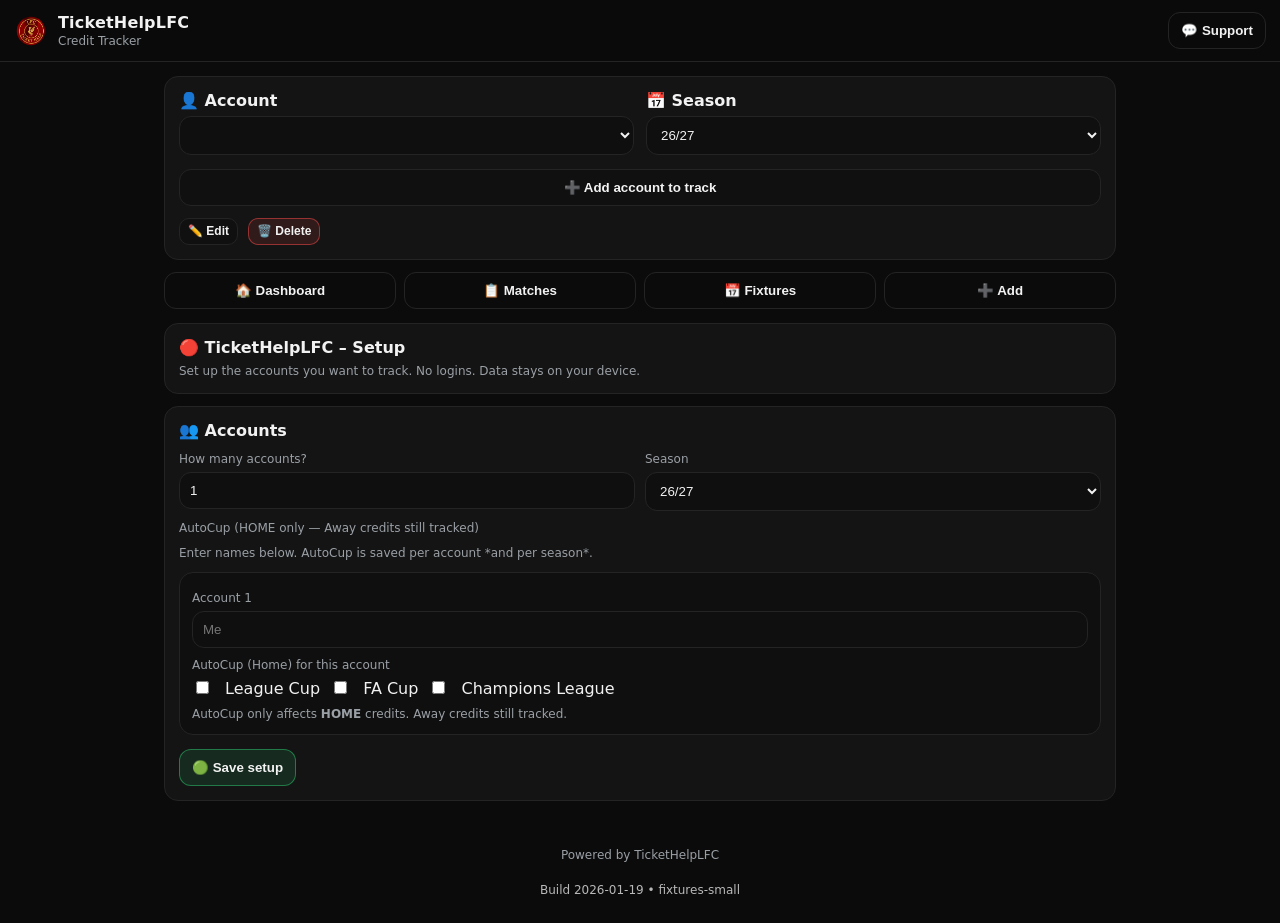
==== index.html @ 6a9fdc41 "Refactor fixture loading and data processing logic" ====
<!doctype html>
<html lang="en">
<head>
  <meta charset="utf-8" />
  <meta name="viewport" content="width=device-width,initial-scale=1" />
  <meta name="theme-color" content="#0b0b0b" />
  <meta name="apple-mobile-web-app-capable" content="yes" />
  <meta name="apple-mobile-web-app-status-bar-style" content="black" />

  <link rel="manifest" href="./manifest.json">
  <link rel="icon" href="icons/icon-192.png">
  <link rel="apple-touch-icon" href="icons/icon-192.png">

  <title>TicketHelpLFC – Credit Tracker</title>
  <link rel="stylesheet" href="styles.css" />
<style>
:root{
  --bg:#0b0b0b;
  --card:#141414;
  --muted:#9aa0a6;
  --text:#f2f2f2;
  --border:#242424;
  --accent:#e31b23;
  --good:#2ecc71;
  --bad:#ff4d4d;
  --chip:#1b1b1b;
}

*{box-sizing:border-box}
body{
  margin:0;
  font-family: system-ui, -apple-system, Segoe UI, Roboto, Arial, sans-serif;
  background:var(--bg);
  color:var(--text);
}

.topbar{
  position:sticky; top:0;
  display:flex; align-items:center; justify-content:space-between;
  padding:12px 14px;
  border-bottom:1px solid var(--border);
  background:rgba(11,11,11,.92);
  backdrop-filter: blur(10px);
  z-index:10;
}

.brand{display:flex; gap:10px; align-items:center}
.logo{font-size:22px}
.title{font-weight:800; letter-spacing:.2px}
.subtitle{color:var(--muted); font-size:12px; margin-top:2px}

.container{max-width:980px; margin:0 auto; padding:14px}

.card{
  background:var(--card);
  border:1px solid var(--border);
  border-radius:14px;
  padding:14px;
  margin-bottom:12px;
}

.row{display:flex; align-items:center}
.space-between{justify-content:space-between}
.gap{gap:10px}
.wrap{flex-wrap:wrap}
.grow{flex:1}

.label{font-weight:700; margin-bottom:6px}
.hint{color:var(--muted); font-size:12px; line-height:1.35}

.tabs{
  display:flex; gap:8px;
  margin:10px 0 14px;
}
.tab{
  flex:1;
  border-radius:12px;
  border:1px solid var(--border);
  background:transparent;
  color:var(--text);
  padding:10px 10px;
  font-weight:700;
}
.tab.active{border-color:rgba(227,27,35,.6); background:rgba(227,27,35,.12)}

.grid3{display:grid; grid-template-columns:repeat(3, 1fr); gap:10px}
.grid2{display:grid; grid-template-columns:repeat(2, 1fr); gap:10px}

@media (max-width:720px){
  .grid3{grid-template-columns:1fr}
  .grid2{grid-template-columns:1fr}
}

.statTitle{color:var(--muted); font-size:12px; margin-bottom:6px}
.statValue{font-size:34px; font-weight:900}

.input,.select,.textarea{
  width:100%;
  padding:10px 10px;
  border-radius:12px;
  border:1px solid var(--border);
  background:#0f0f0f;
  color:var(--text);
}

.textarea{resize:vertical}

.fieldLabel{color:var(--muted); font-size:12px; margin:6px 0}

.btn{
  border:1px solid var(--border);
  background:#101010;
  color:var(--text);
  padding:10px 12px;
  border-radius:12px;
  font-weight:800;
  cursor:pointer;
}
.btn.primary{
  border-color: rgba(46,204,113,.5);
  background: rgba(46,204,113,.12);
}
.btn.danger{
  border-color: rgba(255,77,77,.5);
  background: rgba(255,77,77,.12);
}
.btn.ghost{background:transparent}
.fileBtn{display:inline-flex; align-items:center; gap:6px}

.list{display:flex; flex-direction:column; gap:10px; margin-top:10px}
.item{
  border:1px solid var(--border);
  border-radius:14px;
  padding:12px;
  background:#0f0f0f;
}

.item.fixtureTracked{
  outline:2px solid #f1c40f;
  outline-offset:0;
}
.itemTop{display:flex; justify-content:space-between; gap:10px; align-items:flex-start}
.itemTitle{font-weight:900}
.itemMeta{color:var(--muted); font-size:12px; margin-top:4px}
.itemBadges{display:flex; gap:8px; flex-wrap:wrap; margin-top:10px}
.badge{
  padding:6px 10px;
  border-radius:999px;
  font-size:12px;
  border:1px solid var(--border);
  background: var(--chip);
}
.badge.good{border-color: rgba(46,204,113,.5)}
.badge.bad{border-color: rgba(255,77,77,.5)}
.badge.neutral{border-color: rgba(154,160,166,.45)}
.badge.red{border-color: rgba(227,27,35,.55)}

.chips{display:flex; gap:10px; flex-wrap:wrap; margin-top:6px}
.chip{
  border:1px solid var(--border);
  background: var(--chip);
  color: var(--text);
  padding:8px 10px;
  border-radius:999px;
  font-weight:800;
  cursor:pointer;
}
.chip.active{border-color: rgba(227,27,35,.55); background: rgba(227,27,35,.12)}

.hidden{display:none !important}
.empty{color:var(--muted); padding:10px 0}

.sep{border:0; height:1px; background:var(--border); margin:14px 0}

.toggleRow{margin:10px 0}
.toggle span{margin-left:8px}


.breakdownTable{width:100%; border-collapse:separate; border-spacing:0 8px;}
.breakdownTable th{color:var(--muted); font-size:12px; text-align:left; font-weight:800; padding:0 8px 6px;}
.breakdownTable td{background:#0f0f0f; border:1px solid var(--border); padding:10px 8px;}
.breakdownTable td:first-child{border-top-left-radius:12px; border-bottom-left-radius:12px;}
.breakdownTable td:last-child{border-top-right-radius:12px; border-bottom-right-radius:12px; text-align:right; font-weight:900;}
.breakdownPill{display:inline-block; padding:4px 8px; border-radius:999px; border:1px solid var(--border); background:var(--chip); font-size:12px; font-weight:800;}
.breakdownPill.good{border-color: rgba(46,204,113,.5);}
.breakdownPill.bad{border-color: rgba(255,77,77,.5);}



.grid5{display:grid; grid-template-columns:repeat(5, 1fr); gap:10px}
@media (max-width:980px){
  .grid5{grid-template-columns:repeat(2, 1fr)}
}
@media (max-width:720px){
  .grid5{grid-template-columns:1fr}
}

.stat.small{padding:12px}
.statValue.small{font-size:26px}


.breakdownTable{width:100%; border-collapse:collapse; margin-top:10px}
.breakdownTable th,.breakdownTable td{padding:10px; border-bottom:1px solid var(--border); text-align:left}
.breakdownPill{display:inline-block; padding:6px 10px; border-radius:999px; border:1px solid var(--border); background:var(--chip); font-weight:800; font-size:12px}
.breakdownPill.good{border-color: rgba(46,204,113,.5); background: rgba(46,204,113,.12)}
.breakdownPill.neutral{border-color: rgba(154,160,166,.45); background: rgba(154,160,166,.10)}


.modal.hidden{display:none !important}

.brandLogo{width:34px;height:34px;border-radius:10px;display:block}



/* Account bar layout (mobile-first) */
.acctBar{ padding:14px; }
.acctBarFields{
  display:flex;
  flex-direction:column;
  gap:14px;
}
.acctBarPrimary{ margin-top:14px; }
.btn.full{ width:100%; }

.acctBarActions{
  display:flex;
  gap:10px;
  margin-top:12px;
  flex-wrap:wrap;
}
.btn.sm{
  padding:8px 10px;
  font-size:13px;
  border-radius:12px;
}
.btn.ghost.sm{ padding:8px 10px; }

@media (min-width: 720px){
  .acctBarFields{
    flex-direction:row;
    gap:12px;
  }
  .acctField{ flex:1; }
}

/* Settings modal (centered, fixed height + scroll) */
dialog.modal{
  border:none;
  padding:0;
  background: var(--card);
  color: var(--text);
  border-radius:18px;
  width:min(560px, 94vw);
  max-height:90vh;
  overflow:hidden;
  box-shadow: 0 20px 60px rgba(0,0,0,.55);
}
dialog.modal::backdrop{
  background: rgba(0,0,0,.72);
}
.modalInner{
  padding:18px;
  max-height:90vh;
  overflow-y:auto;
  color: var(--text);
}

/* Force all modal text to white */
dialog.modal, dialog.modal *{
  color: var(--text) !important;
}
dialog.modal .hint{
  opacity:.9;
}
dialog.modal input, dialog.modal select, dialog.modal textarea{
  color: var(--text) !important;
}

/* Fixtures header actions: smaller buttons */
.btn.sm, .fileBtn.sm{
  padding:6px 8px !important;
  font-size:12px !important;
  border-radius:10px !important;
  line-height:1.1 !important;
}

.buildFooter{
  margin:18px auto 26px;
  width: min(980px, 100%);
  padding: 0 14px;
  opacity: .75;
  font-size: 12px;
  text-align:center;
}

.headerActions{ display:flex; gap:10px; align-items:center; }

.modalHeader{ display:flex; align-items:center; justify-content:space-between; gap:10px; margin-bottom:10px; }
.modalTitle{ font-weight:800; font-size:18px; }
.hr{ height:1px; background: rgba(255,255,255,.08); margin:12px 0; border-radius:999px; }

/* Support modal: iframe embed */
/* Support modal: Google Form container (streamlined) */
.formEmbedWrap{
  border: 1px solid rgba(255,255,255,.12);
  border-radius:18px;
  overflow:hidden;
  background: rgba(255,255,255,.02);
  box-shadow: inset 0 0 0 1px rgba(0,0,0,.20);
}
.formEmbed{
  width:100%;
  height:560px;
  border:0;
  display:block;
  background:#fff; /* avoids dark flash behind the iframe */
}

/* Buy Me a Coffee highlight (yellow outline) */
#btnBmac{
  border: 2px solid #f6c343;
  background: transparent;
  color: var(--text);
}
#btnBmac:hover{
  background: rgba(246,195,67,.12);
}

@media (max-width:520px){
  #btnSupport{ padding:8px 10px; font-size:13px; }
}

/* Make all Support modal text white */
#supportModal, #supportModal *{ color: var(--text) !important; }


.toggleRow{
  display:flex;
  justify-content:space-between;
  align-items:center;
  width:100%;
  background: transparent;
  border: 1px solid rgba(255,255,255,.12);
  border-radius:14px;
  padding:12px 14px;
  cursor:pointer;
  font-weight:700;
}
.toggleRow:hover{
  background: rgba(255,255,255,.04);
}
.feedbackPanel{
  margin-top:12px;
}
.hidden{
  display:none;
}

/* Keep credit indicator tidy on long fixture names */
.fixtureRow{
  display:flex;
  align-items:flex-start;
  gap:10px;
}

.fixtureMain{
  flex:1;
  min-width:0; /* allows text truncation */
}

.creditPill{
  flex-shrink:0;
  white-space:nowrap;
}

/* Ensure title wraps nicely without pushing credit */
.fixtureTitle{
  word-break:break-word;
}
</style>
</head>
<body>
  <header class="topbar">
    <div class="brand">
      <img class="brandLogo" src="icon.svg" alt="TicketHelpLFC" />
      <div>
        <div class="title">TicketHelpLFC</div>
        <div class="subtitle">Credit Tracker</div>
      </div>
    </div>
    <div class="headerActions">
      <button id="btnSupport" class="btn ghost">💬 Support</button>
      <button id="btnInstall" class="btn ghost" hidden>⬇️ Install</button>
    </div>
  </header>

  <main class="container">
    <!-- Season bar -->
    <section class="card acctBar">
      <div class="acctBarFields">
        <div class="acctField">
          <div class="label">👤 Account</div>
          <select id="accountSelect" class="select"></select>
        </div>

        <div class="acctField">
          <div class="label">📅 Season</div>
          <select id="seasonSelect" class="select" data-role="season"></select>
        </div>
      </div>

      <div class="acctBarPrimary">
        <button id="btnAddAccount" class="btn full">➕ Add account to track</button>
      </div>

      <div class="acctBarActions">
        <button type="button" id="btnEditAccount" class="btn sm">✏️ Edit</button>
        <button type="button" id="btnDeleteAccount" class="btn danger sm">🗑️ Delete</button>
</div>
    </section>

    <!-- Views -->
    <nav class="tabs">
      <button class="tab active" data-view="dash">🏠 Dashboard</button>
      <button class="tab" data-view="matches">📋 Matches</button>
      <button class="tab" data-view="fixtures">📅 Fixtures</button>
      <button class="tab" data-view="add">➕ Add</button>
    </nav>


    <!-- Setup (no popup) -->
    <section id="viewSetup" class="view hidden">
      <section class="card">
        <div class="label">🔴 TicketHelpLFC – Setup</div>
        <div class="hint">Set up the accounts you want to track. No logins. Data stays on your device.</div>
      </section>

      <section class="card">
        <div class="label">👥 Accounts</div>
        <div class="grid2">
          <div>
            <div class="fieldLabel">How many accounts?</div>
            <input id="setupCount" class="input" type="number" min="1" max="10" value="1" />
          </div>
          <div>
            <div class="fieldLabel">Season</div>
            <select id="setupSeason" class="select" data-role="season"></select>
          </div>
        </div>

        <div class="fieldLabel" style="margin-top:10px;">AutoCup (HOME only — Away credits still tracked)</div>
<div class="hint" style="margin-top:10px;">Enter names below. AutoCup is saved per account *and per season*.</div>
        <div id="setupNames" class="list" style="margin-top:10px;"></div>

        <div class="row gap wrap" style="margin-top:14px;">
          <button id="btnSetupCreate" class="btn primary">🟢 Save setup</button>
        </div>
      </section>
    </section>

    <!-- Dashboard -->
    <section id="viewDash" class="view">

      <!-- Per-competition credits first -->
      <section class="card">
        <div class="row space-between">
          <div>
            <div class="label">🏆 Credits by Competition</div>
            <div class="hint">Home (H) + Away (A) tracked separately. Cup comps show “AutoCup” if enabled for this account.</div>
          </div>
        </div>
        <div id="compBreakdown" class="breakdown"></div>
      </section>


<section class="card">
  <div class="label">📦 Backups</div>
  <div class="row gap wrap">
    <button id="btnExportJSON" class="btn">📤 Export JSON</button>
    <button id="btnExportCSV" class="btn">📤 Export CSV</button>
    <label class="btn fileBtn">
      📥 Import JSON
      <input id="importFile" type="file" accept="application/json" hidden />
    </label>
  </div>
  <div class="hint">“JSON” is best for restoring exactly. “CSV” is for spreadsheets.</div>
</section>
</section>

    <!-- Matches -->
    <section id="viewMatches" class="view hidden">
      <section class="card">
        <div class="row wrap gap">
          <input id="searchInput" class="input grow" placeholder="Search opponent / notes…" />
          <select id="matchSort" class="select">
            <option value="matchDate" selected>Sort: Match date</option>
            <option value="dateAdded">Sort: Date added</option>
          </select>
          <select id="filterVenue" class="select">
            <option value="">Venue: All</option>
            <option value="H">Home (H)</option>
            <option value="A">Away (A)</option>
          </select>
          <select id="filterComp" class="select">
            <option value="">Comp: All</option>
            <option value="PL">PL</option>
            <option value="UCL">UCL</option>
            <option value="FAC">FA Cup</option>
            <option value="LC">League Cup</option>
            <option value="OTHER">Other</option>
          </select>
          <select id="filterCredit" class="select">
            <option value="">Credit: All</option>
            <option value="yes">🟢 Yes</option>
            <option value="no">🔴 No</option>
            <option value="unsure">ℹ️ Unsure</option>
          </select>
        </div>
      </section>
      <section class="card">
        <div id="matchesList" class="list"></div>
        <div id="matchesEmpty" class="empty hidden">
          🎟️ No matches yet — tap <strong>➕ Add</strong> to start tracking.
        </div>
      </section>
    </section>

    <!-- Add/Edit -->
    <section id="viewAdd" class="view hidden">
      <section class="card">
        <div class="row space-between">
          <div class="label">➕ Add / Edit match</div>
          <button id="btnClearForm" class="btn ghost">🧹 Clear</button>
        </div>

        <form id="matchForm" class="form">
          <input type="hidden" id="matchId" />

          <div class="grid2">
            <div>
              <div class="fieldLabel">Opponent</div>
              <input id="opponent" class="input" placeholder="e.g. Arsenal" required />
            </div>
            <div>
              <div class="fieldLabel">Date</div>
              <input id="matchDate" class="input" type="date" required />
            </div>

            <div>
              <div class="fieldLabel">Home/Away</div>
              <select id="venue" class="select" required>
                <option value="H">Home (H)</option>
                <option value="A">Away (A)</option>
              </select>
            </div>

            <div>
              <div class="fieldLabel">Competition</div>
              <select id="competition" class="select" required>
                <option value="PL">PL</option>
                <option value="UCL">UCL</option>
                <option value="FAC">FA Cup</option>
                <option value="LC">League Cup</option>
                <option value="OTHER">Other</option>
              </select>
            </div>
          </div>

          <div class="grid2">
            
            <div>
              <div class="fieldLabel">Ticket</div>
              <select id="ticketAction" class="select">
                <option value="credit">Credit</option>
                <option value="season_return">Season Ticket Return</option>
                <option value="fwd_me_credit">Forwarded to me (with credit)</option>
                <option value="fwd_me_nocredit">Forwarded to me (no credit)</option>
                <option value="hosp_credit">Hospitality (credit)</option>
                <option value="hosp_nocredit">Hospitality (no credit)</option>
                <option value="scan_nocredit">Scan in (no credit)</option>
              </select>
            </div>

          </div>

          <div>
            <div class="fieldLabel">Credit outcome</div>
            <div class="chips" role="group" aria-label="Credit outcome">
<input type="hidden" id="creditCredit" value="unsure">

              <button type="button" class="chip" data-credit="yes">🟢 Credit</button>
              <button type="button" class="chip" data-credit="no">🔴 No credit</button>
              <button type="button" class="chip active" data-credit="unsure">ℹ️ Unsure</button>
            </div>
            <input type="hidden" id="creditCredit" value="unsure" />
          </div>

          <div>
            <div class="fieldLabel">Ticket cost (optional)</div>
            <input id="amountPaid" class="input" type="number" min="0" step="0.01" placeholder="e.g. 43.85" />
            <div class="hint">Leave blank if unknown. Stored locally.</div>
          </div>

          <div>
            <div class="fieldLabel">Notes (optional)</div>
            <textarea id="notes" class="textarea" rows="3" placeholder="Anything worth remembering…"></textarea>
          </div>

          <div class="row space-between">
            <button type="submit" class="btn primary">🟢 Save match</button>
            <button type="button" id="btnDelete" class="btn danger" hidden>❌ Delete</button>
          </div>

          <div class="hint">
            🔒 Stored on your device. Not affiliated with Liverpool FC.
          </div>
        </form>
      </section>
    </section>

    <!-- Settings modal -->


    <!-- Fixtures -->
    <section id="viewFixtures" class="view hidden">
      <section class="card">
        <div class="row space-between">
          <div>
            <div class="label">📅 Fixtures</div>
            <div class="hint">Tap a fixture to pre-fill the Add screen.</div>
          </div>
        </div>

        <div class="grid2">
          <div>
            <div class="fieldLabel">Show</div>
            <select id="fixtureShow" class="select">
              <option value="upcoming" selected>Upcoming</option>
              <option value="past">Past</option>
              <option value="all">All</option>
            </select>
          </div>
          <div>
            <div class="fieldLabel">Filter</div>
            <select id="fixtureComp" class="select">
              <option value="" selected>All competitions</option>
              <option value="PL">PL</option>
              <option value="UCL">UCL</option>
              <option value="FAC">FA Cup</option>
              <option value="LC">League Cup</option>
              <option value="OTHER">Other</option>
            </select>
          </div>
        </div>

        <div class="hint" id="fixturesCount" style="margin-top:10px;"></div>
        <div id="fixturesList" class="list" style="margin-top:12px;"></div>
        <div id="fixturesEmpty" class="hint hidden" style="margin-top:12px;">No fixtures found.</div>

<div class="row gap wrap" style="margin-top:14px;">
  <button id="btnReloadFixtures" class="btn ghost sm">🔄 Refresh</button>
  <label class="btn ghost fileBtn sm">📥 Import ICS
    <input id="importFixturesFile" type="file" accept=".ics,text/calendar" hidden />
  </label>
  <button id="btnClearFixtures" class="btn ghost sm">🧹 Clear imported</button>
</div>
      
      </section>
    </section>

<!-- Support & Feedback -->
<dialog id="supportModal" class="modal hidden">
  <div class="modalInner">
    <div class="modalHeader">
      <div class="modalTitle">💬 Support & Feedback</div>
      <button type="button" class="btn ghost sm" id="btnCloseSupport" aria-label="Close">✖</button>
    </div>

    <div class="hr"></div>

    <h3 style="margin:0 0 6px;">☕ Support the tools</h3>
    <div class="hint" style="margin-bottom:10px;">
      If these tools help you, you can chip in to support hosting + ongoing updates.
    </div>
    <button type="button" id="btnBmac" class="btn full">Open Buy Me a Coffee</button>

    <div class="hr" style="margin-top:16px;"></div>

    <h3 style="margin:0 0 6px;">📝 Send feedback</h3>
    <div class="hint" style="margin-bottom:10px;">
      Fill this in and it’ll send straight to me via Google Forms.
    </div>

    
<button id="btnToggleFeedback" class="toggleRow">
  <span>📝 Give feedback</span>
  <span id="feedbackArrow">▸</span>
</button>

<div id="feedbackPanel" class="feedbackPanel hidden">
<div class="formEmbedWrap">
      <iframe
        id="feedbackFormFrame"
        class="formEmbed"
        src="https://docs.google.com/forms/d/e/1FAIpQLSeUg49KmDd8WaU9DYGaFpkVgHW93r6HUKsVVSVyGS9acRCrYw/viewform?embedded=true"
        frameborder="0"
        marginheight="0"
        marginwidth="0"
        loading="lazy"
      >Loading…</iframe>
    </div>
</div>
  </div>
</dialog>
</main>

  <div class="hint" style="text-align:center;margin:20px 0;">Powered by TicketHelpLFC</div>

<script type="application/json" id="fixturesData">[]</script>
<script>
(async () => {
  const el = document.getElementById("fixturesData");
  if (!el) return;

  const slug = (s) => String(s || "")
    .toLowerCase()
    .replace(/&/g, "and")
    .replace(/[^a-z0-9]+/g, "")
    .trim();

  const toAppFixture = (m, seasonLabel) => {
    const isHome = m.venue === "H" || m.home === "Liverpool FC";
    const venue = isHome ? "H" : "A";
    const opponent = m.opponent || (isHome ? m.away : m.home) || "—";

    // date + time from your ICS JSON (already YYYY-MM-DD + HH:MM)
    const date = (m.date || "").slice(0, 10);
    const time = (m.time && m.time !== "00:00") ? m.time : "00:00";

    // normalise competition codes so filters work
    const compRaw = (m.competition || "OTHER").toUpperCase();
    const competition =
      ["PL", "UCL", "FAC", "LC", "OTHER"].includes(compRaw) ? compRaw : "OTHER";

    const id = `${date}-${slug(competition)}-${slug(opponent)}-${venue.toLowerCase()}-${time.replace(":", "")}`;

    return {
      id,
      season: seasonLabel,
      date,
      time,
      datetime_utc: m.datetime_utc || `${date}T${time}:00Z`,
      competition,
      opponent,
      venue,
      location: m.location || ""
    };
  };

  try {
    let json = null;
    const candidates = [
      "./data/lfc-fixtures.json",
      "./public/data/lfc-fixtures.json",
      "/data/lfc-fixtures.json",
      "/public/data/lfc-fixtures.json"
    ];

    let lastErr = null;

    for (const url of candidates) {
      try {
        const r = await fetch(url, { cache: "no-store" });
        if (!r.ok) continue;
        json = await r.json();
        console.log("✅ Loaded fixtures JSON from:", url);
        break;
      } catch (e) {
        lastErr = e;
      }
    }

    if (!json) throw (lastErr || new Error("Failed to load fixtures JSON from any candidate path"));

    // season label from the JSON seasonWindow: 2025 -> "25/26"
    const fromYear = (json.seasonWindow?.from || "").slice(0, 4);
    const y = Number(fromYear);
    const seasonLabel = (y && !Number.isNaN(y)) ? `${String(y).slice(2)}/${String(y + 1).slice(2)}` : "";

    const mapped = (json.fixtures || []).map(m => toAppFixture(m, seasonLabel));
    el.textContent = JSON.stringify(mapped);

    console.log("✅ Injected fixtures into #fixturesData:", mapped.length);
  } catch (err) {
    console.error("❌ Fixtures load failed, using empty []", err);
    el.textContent = "[]";
  }
})();
</script>


<script>
/* Inlined app script (single-file build) */

/* Inlined app script (single-file build) */
const BUILD_VERSION = "3.6.16-gh";

function safeSetValue(id, val){
  const el = document.getElementById(id);
  if (!el) return false;
  el.value = val;
  return true;
}
/* TicketHelpLFC Credit Tracker – PWA Starter (Local-only) */

const STORAGE_KEY = "thlfc_credit_tracker_v1";

const $ = (id) => document.getElementById(id);

function setText(id, value){ const el = $(id); if(el) el.textContent = value; }

const state = {
  data: null,
  deferredPrompt: null,
  lastAddSource: "manual"
};

function uid() {
  return crypto.randomUUID ? crypto.randomUUID() : String(Date.now()) + "_" + Math.random().toString(16).slice(2);
}

function parseAmount(raw) {
  const s = String(raw ?? "").trim();
  if (!s) return null;
  // accept "£43.85", "43.85", "43,85"
  const cleaned = s.replace(/[^0-9.,-]/g, "").replace(/,/g, ".");
  const n = Number(cleaned);
  return Number.isFinite(n) ? Math.round(n * 100) / 100 : null;
}

function formatGBP(n) {
  if (n == null) return "£0";
  try {
    return new Intl.NumberFormat("en-GB", { style: "currency", currency: "GBP" }).format(n);
  } catch {
    return "£" + String(n);
  }
}

function todayISODate() {
  const d = new Date();
  const y = d.getFullYear();
  const m = String(d.getMonth() + 1).padStart(2, "0");
  const day = String(d.getDate()).padStart(2, "0");
  return `${y}-${m}-${day}`;
}


function currentSeasonIdFromDate() {
  // UK football season: Aug->May. In Jan 2026, that is 2025/26.
  const d = new Date();
  const y = d.getFullYear();
  const mth = d.getMonth() + 1; // 1-12
  const startYear = (mth >= 7) ? y : (y - 1); // July+ treat as new season start
  const endYear = startYear + 1;
  return `${startYear}-${String(endYear).slice(-2)}`;
}

function seasonLabelFromId(id) {
  // "2025-26" -> "25/26"
  const parts = String(id).split("-");
  if (parts.length !== 2) return id;
  const a = parts[0].slice(-2);
  const b = parts[1].slice(-2);
  return `${a}/${b}`;
}

function generateSeasons(rangeBack = 3, rangeForward = 6) {
  const cur = currentSeasonIdFromDate(); // e.g. "2025-26"
  const startYear = parseInt(cur.split("-")[0], 10);
  const seasons = [];
  for (let y = startYear - rangeBack; y <= startYear + rangeForward; y++) {
    const id = `${y}-${String(y + 1).slice(-2)}`;
    seasons.push({ id, label: seasonLabelFromId(id), createdAt: new Date().toISOString() });
  }
  return { seasons, activeSeasonId: cur };
}

function defaultData() {
  const gen = generateSeasons();
  return {
    version: 2,
    createdAt: new Date().toISOString(),
    settings: {
      ruleForwardedNoCredit: true,
      ruleReturnedNoCredit: true,
      ruleHospitalityNoCredit: true
    },
    seasons: gen.seasons,
    activeSeasonId: gen.activeSeasonId,

    // Multi-account support
    accounts: [], // {id, name, autoCup, createdAt}
    activeAccountId: null,

    matches: [] // MatchEntry[] {accountId, seasonId, ...}
  };
}

function load() {
  const raw = localStorage.getItem(STORAGE_KEY);
  if (!raw) {
    state.data = defaultData();
    save();
    return;
  }
  try {
    state.data = JSON.parse(raw) || {};
  } catch {
    state.data = {};
  }

  // Repair / migrate older or partial data
  const gen = generateSeasons();
  if (!Array.isArray(state.data.seasons) || state.data.seasons.length === 0) {
    state.data.seasons = gen.seasons;
  }
  if (!state.data.activeSeasonId) {
    state.data.activeSeasonId = gen.activeSeasonId;
  } else {
    // Ensure activeSeasonId is valid
    const ok = state.data.seasons.some(s => s.id === state.data.activeSeasonId);
    if (!ok) state.data.activeSeasonId = gen.activeSeasonId;
  }

  if (!Array.isArray(state.data.accounts)) state.data.accounts = [];
  if (!("activeAccountId" in state.data)) state.data.activeAccountId = null;
  if (!Array.isArray(state.data.matches)) state.data.matches = [];
  if (!state.data.settings) {
    state.data.settings = {
      ruleForwardedNoCredit: true,
      ruleReturnedNoCredit: true,
      ruleHospitalityNoCredit: true
    };
  }


  // Migrate legacy autoCup -> per-season map (current season only)
  try{
    const sid = state.data.activeSeasonId || gen.activeSeasonId;
    for(const acc of (state.data.accounts || [])){
      if (!acc.autoCupBySeason) {
        const legacy = acc.autoCup || {LC:false, FAC:false, UCL:false};
        acc.autoCupBySeason = {};
        acc.autoCupBySeason[sid] = { LC: !!legacy.LC, FAC: !!legacy.FAC, UCL: !!legacy.UCL };
      } else if (!acc.autoCupBySeason[sid] && acc.autoCup) {
        const legacy = acc.autoCup;
        acc.autoCupBySeason[sid] = { LC: !!legacy.LC, FAC: !!legacy.FAC, UCL: !!legacy.UCL };
      }
    }
  }catch(e){}

  save();
}

function save() {
  localStorage.setItem(STORAGE_KEY, JSON.stringify(state.data));
}

function activeSeasonId() {
  return state.data.activeSeasonId;
}

function getAutoCupForSeason(acc, seasonId){
  const sid = seasonId || activeSeasonId();
  if (!acc) return {LC:false, FAC:false, UCL:false};
  if (acc.autoCupBySeason && acc.autoCupBySeason[sid]) {
    const v = acc.autoCupBySeason[sid] || {};
    return { LC: !!v.LC, FAC: !!v.FAC, UCL: !!v.UCL };
  }
  // Backward compatibility
  const legacy = acc.autoCup || {};
  return { LC: !!legacy.LC, FAC: !!legacy.FAC, UCL: !!legacy.UCL };
}

function setAutoCupForSeason(acc, seasonId, value){
  if(!acc) return;
  const sid = seasonId || activeSeasonId();
  if(!acc.autoCupBySeason) acc.autoCupBySeason = {};
  acc.autoCupBySeason[sid] = {
    LC: !!value.LC,
    FAC: !!value.FAC,
    UCL: !!value.UCL
  };
}



function activeAccountId() {
  return state.data.activeAccountId;
}

function setActiveSeason(id) {
  state.data.activeSeasonId = id;
  save();
  renderAll();
}

function setActiveAccount(id) {
  state.data.activeAccountId = id;
  save();
  renderAll();
}

function seasonLabel(id) {
  const s = state.data.seasons.find(x => x.id === id);
  return s ? s.label : id;
}

function getSeasonMatches(seasonId) {
  const accId = activeAccountId();
  return state.data.matches.filter(m => m.seasonId === seasonId && (!accId || m.accountId === accId));
}

function creditIsCounted(match) {
  return match.creditCredit === "yes";
}

function computeSpend(seasonId) {
  const matches = getSeasonMatches(seasonId);
  const paid = matches.map(m => m.amountPaid).filter(v => typeof v === "number" && Number.isFinite(v));
  const total = paid.reduce((a,b) => a + b, 0);
  const avg = paid.length ? total / paid.length : 0;
  return { total, avg, count: paid.length };
}

function computeBreakdownByCompetition(seasonId) {
  const matches = getSeasonMatches(seasonId);
  const comps = ["PL","UCL","FAC","LC","OTHER"];
  const out = {};
  for (const c of comps) out[c] = { H: 0, A: 0 };
  for (const m of matches) {
    const c = out[m.competition] ? m.competition : "OTHER";
    if (m.creditCredit === "yes") {
      if (m.venue === "H") out[c].H += 1;
      if (m.venue === "A") out[c].A += 1;
    }
  }
  return out;
}

function computeTotals(seasonId) {
  const matches = getSeasonMatches(seasonId);
  let home = 0, away = 0;
  for (const m of matches) {
    if (creditIsCounted(m)) {
      if (m.venue === "H") home += 1;
      if (m.venue === "A") away += 1;
    }
  }
  return { home, away, total: home + away };
}

function eligibilityText(totals) {
  const max = Math.max(totals.home, totals.away, totals.total);
  if (max >= 13) return "Likely in a high-credit bracket (tracked).";
  if (max >= 4) return "You’re at 4+ in at least one category (tracked).";
  if (max >= 3) return "You’re at 3+ in at least one category (tracked).";
  if (max >= 2) return "You’re building credits (2+ tracked in a category).";
  if (max >= 1) return "You’ve got 1+ tracked — keep going.";
  return "Start logging matches to see your progress.";
}

function formatMatchTitle(m) {
  return `Liverpool vs ${m.opponent} (${m.venue})`;
}

function formatMeta(m) {
  const compMap = { PL: "PL", UCL: "UCL", FAC: "FA Cup", LC: "League Cup", OTHER: "Other" };
  const comp = compMap[m.competition] || m.competition;
  const date = m.matchDate || "—";
  return `${date} • ${comp}`;
}

function badgeForCredit(m) {
  if (m.creditCredit === "yes") return { text: "🟢 Credit", cls: "good" };
  if (m.creditCredit === "no") return { text: "🔴 No credit", cls: "bad" };
  return { text: "ℹ️ Unsure", cls: "neutral" };
}

function badgeForOutcome(m) {
  const map = { applied: "Applied", successful: "Successful", unsuccessful: "Unsuccessful", na: "Didn’t apply" };
  return { text: `📄 ${map[m.appliedStatus] || "—"}`, cls: "neutral" };
}

function badgeForAction(m) {
  const map = {
    credit: "Credit",
    season_return: "Season Ticket Return",
    fwd_me_credit: "Forwarded (credit)",
    fwd_me_nocredit: "Forwarded (no credit)",
    hosp_credit: "Hospitality (credit)",
    hosp_nocredit: "Hospitality (no credit)",
    scan_nocredit: "Scan in (no credit)"
  };
  return { text: `🎟️ ${map[m.ticketAction] || "—"}`, cls: "neutral" };
}

function setView(viewName) {
  const tabs = document.querySelectorAll(".tab");
  tabs.forEach(t => t.classList.toggle("active", t.dataset.view === viewName));

  $("viewSetup").classList.toggle("hidden", viewName !== "setup");
  $("viewDash").classList.toggle("hidden", viewName !== "dash");
  $("viewMatches").classList.toggle("hidden", viewName !== "matches");
  $("viewAdd").classList.toggle("hidden", viewName !== "add");
  if (viewName === "fixtures") { setTimeout(() => { bindFixturesControls(); renderFixtures(); }, 0); }
  if (viewName === "setup") { setTimeout(() => { try{ populateAllSeasonSelects(); }catch(e){} }, 0); }
  $("viewFixtures").classList.toggle("hidden", viewName !== "fixtures");
  if (viewName === "fixtures") { setTimeout(() => { bindFixturesControls(); renderFixtures(); }, 0); }
}


function renderSeasonSelect() {
  const sel = $("seasonSelect");
  sel.innerHTML = "";
  for (const s of state.data.seasons) {
    const opt = document.createElement("option");
    opt.value = s.id;
    opt.textContent = s.label;
    sel.appendChild(opt);
  }
  sel.value = activeSeasonId();

  // mirror into modals if present
  const onboardSeason = $("onboardSeason");
  if (onboardSeason) {
    onboardSeason.innerHTML = sel.innerHTML;
    onboardSeason.value = sel.value;
  }
  const setupSeason = $("setupSeason");
  if (setupSeason) {
    setupSeason.innerHTML = sel.innerHTML;
    setupSeason.value = sel.value;
  }
}

function renderAccountSelect() {
  const sel = $("accountSelect");
  if (!sel) return;
  sel.innerHTML = "";
  for (const a of state.data.accounts) {
    const opt = document.createElement("option");
    opt.value = a.id;
    opt.textContent = a.name;
    sel.appendChild(opt);
  }
  sel.value = state.data.activeAccountId || (state.data.accounts[0] ? state.data.accounts[0].id : "");
  if (!state.data.activeAccountId && sel.value) {
    state.data.activeAccountId = sel.value;
    save();
  }
}

function renderDashboard() {
  if (!activeAccountId()) {
    if ($("statHome")) setText("statHome", "0");
    if ($("statAway")) setText("statAway", "0");
    if ($("statTotal")) setText("statTotal", "0");
    setText("statSpend", formatGBP(0));
    setText("statAvgSpend", formatGBP(0));
    const mount = $("compBreakdown");
    if (mount) mount.innerHTML = '<div class="empty">👤 Add an account to start tracking.</div>';
    const root = $("recentList");
    if (root) root.innerHTML = '<div class="empty">No activity yet.</div>';
    return;
  }

  const totals = computeTotals(activeSeasonId());
  const spend = computeSpend(activeSeasonId());
  if ($("statHome")) setText("statHome", String(totals.home));
  if ($("statAway")) setText("statAway", String(totals.away));
  if ($("statTotal")) setText("statTotal", String(totals.total));
  setText("statSpend", formatGBP(spend.total));
  setText("statAvgSpend", formatGBP(spend.avg));

  // Competition breakdown table
  const acc = state.data.accounts.find(a => a.id === activeAccountId());
  const autoCup = getAutoCupForSeason(acc, activeSeasonId());
  const breakdown = computeBreakdownByCompetition(activeSeasonId());
  const labels = { PL: "Premier League", UCL: "UCL", FAC: "FA Cup", LC: "League Cup", OTHER: "Other" };
  const table = document.createElement("table");
  table.className = "breakdownTable";
  table.innerHTML = `
    <thead>
      <tr>
        <th>Competition</th>
        <th>Home</th>
        <th>Away</th>
      </tr>
    </thead>`;
  const tbody = document.createElement("tbody");
  for (const key of Object.keys(breakdown)) {
    const row = document.createElement("tr");
    const comp = document.createElement("td");
    comp.textContent = labels[key] || key;
    const h = document.createElement("td");
    const homeAuto = (key === "LC" && autoCup.LC) || (key === "FAC" && autoCup.FAC) || (key === "UCL" && autoCup.UCL);
    if (homeAuto) {
      h.innerHTML = `<span class="breakdownPill neutral">AutoCup</span>`;
    } else {
      h.innerHTML = `<span class="breakdownPill good">H: ${breakdown[key].H}</span>`;
    }
    const a = document.createElement("td");
    a.innerHTML = `<span class="breakdownPill good">A: ${breakdown[key].A}</span>`;
    row.appendChild(comp);
    row.appendChild(h);
    row.appendChild(a);
    tbody.appendChild(row);
  }
  table.appendChild(tbody);
  const mount = $("compBreakdown");
  mount.innerHTML = "";
  mount.appendChild(table);

  // Recent list: last 6 updated
  const matches = getSeasonMatches(activeSeasonId())
    .slice()
    .sort((a,b) => (b.updatedAt || b.createdAt).localeCompare(a.updatedAt || a.createdAt))
    .slice(0, 6);

  const root = $("recentList");
  if (!root) return;
  root.innerHTML = "";

if (matches.length === 0) {
    const div = document.createElement("div");
    div.className = "empty";
    div.textContent = "🎟️ No matches yet — tap ➕ Add match to start tracking.";
    root.appendChild(div);
    return;
  }

  for (const m of matches) {
    root.appendChild(matchCard(m));
  }

}

function matchCard(m) {
  const div = document.createElement("div");
  div.className = "item";
  div.tabIndex = 0;
  div.role = "button";

  const top = document.createElement("div");
  top.className = "itemTop";

  const left = document.createElement("div");
  const title = document.createElement("div");
  title.className = "itemTitle";
  title.textContent = formatMatchTitle(m);
  const meta = document.createElement("div");
  meta.className = "itemMeta";
  meta.textContent = formatMeta(m);
  left.appendChild(title);
  left.appendChild(meta);

  const credit = badgeForCredit(m);
  const creditBadge = document.createElement("div");
  creditBadge.className = `badge ${credit.cls}`;
  creditBadge.textContent = credit.text;

  top.appendChild(left);

  const badges = document.createElement("div");
  badges.className = "itemBadges";

  if (typeof m.amountPaid === "number" && Number.isFinite(m.amountPaid)) {
    const cost = document.createElement("div");
    cost.className = "badge neutral";
    cost.textContent = `💷 ${formatGBP(m.amountPaid)}`;
    badges.appendChild(cost);
  }
  const comp = document.createElement("div");
  comp.className = "badge red";
  comp.textContent = `🏷️ ${m.competition}`;

  badges.appendChild(creditBadge);
  badges.appendChild(comp);

  div.appendChild(top);
  div.appendChild(badges);

  if (m.notes && m.notes.trim()) {
    const notes = document.createElement("div");
    notes.className = "itemMeta";
    notes.style.marginTop = "8px";
    notes.textContent = `🗒️ ${m.notes.trim()}`;
    div.appendChild(notes);
  }

  div.addEventListener("click", () => editMatch(m.id));
  div.addEventListener("keydown", (e) => {
    if (e.key === "Enter" || e.key === " ") editMatch(m.id);
  });

  return div;
}

function renderMatches() {
  const list = $("matchesList");
  const empty = $("matchesEmpty");

  const q = $("searchInput").value.trim().toLowerCase();
  const v = $("filterVenue").value;
  const c = $("filterComp").value;
  const cr = $("filterCredit").value;

  const matches = getSeasonMatches(activeSeasonId())
    .filter(m => {
      if (v && m.venue !== v) return false;
      if (c && m.competition !== c) return false;
      if (cr && m.creditCredit !== cr) return false;
      if (q) {
        const hay = `${m.opponent} ${m.notes || ""}`.toLowerCase();
        if (!hay.includes(q)) return false;
      }
      return true;
    })
    .slice()
    .sort((a,b) => {
      const mode = ($("matchSort") ? $("matchSort").value : "matchDate");
      if (mode === "dateAdded") {
        return (Number(b.createdAt||0) - Number(a.createdAt||0));
      }
      return (b.matchDate || "").localeCompare(a.matchDate || "");
    });

  list.innerHTML = "";
  if (matches.length === 0) {
    empty.classList.remove("hidden");
    return;
  }
  empty.classList.add("hidden");
  for (const m of matches) list.appendChild(matchCard(m));
}

function clearForm() {
  $("matchId").value = "";
  if ($("fixtureKey")) $("fixtureKey").value = "";
  $("opponent").value = "";
  $("matchDate").value = todayISODate();
  $("venue").value = "H";
  $("competition").value = "PL";
    $("ticketAction").value = "credit";
  setCreditChip("unsure");
  $("notes").value = "";
  $("amountPaid").value = "";
  $("btnDelete").hidden = true;
}

function setCreditChip(val) {
  const cc = $("creditCredit");
  if (cc) cc.value = val;
  document.querySelectorAll(".chip").forEach(ch => {
    ch.classList.toggle("active", ch.dataset.credit === val);
  });
}

function defaultCreditFromAction(action) {
  // Default credit behaviour from "Ticket" selection (user can override with chips)
  const map = {
    credit: "yes",
    season_return: "no",
    fwd_me_credit: "yes",
    fwd_me_nocredit: "no",
    hosp_credit: "yes",
    hosp_nocredit: "no",
    scan_nocredit: "no"
  };
  return map[action] || "unsure";
}

function upsertMatchFromForm() {
  const id = $("matchId").value || uid();
  const now = new Date().toISOString();

  const m = {
    id,
    accountId: activeAccountId(),
    seasonId: activeSeasonId(),
    opponent: $("opponent").value.trim(),
    venue: $("venue").value,
    competition: $("competition").value,
    matchDate: $("matchDate").value,
    appliedStatus: "na",
    ticketAction: $("ticketAction").value,
    creditCredit: $("creditCredit").value,
    notes: $("notes").value.trim(),
    fixtureKey: ($("fixtureKey") ? $("fixtureKey").value.trim() : ""),
    amountPaid: parseAmount($("amountPaid").value),
    createdAt: now,
    updatedAt: now
  };

  if (!m.opponent) {
    alert("Please enter an opponent.");
    return null;
  }

  // Prevent adding the same fixture twice (per account + season)
  const isNew = ($("matchId").value || "") === "";
  const fk = ($("fixtureKey") ? ($("fixtureKey").value || "").trim() : "");
  if (isNew) {
    const dup = state.data.matches.find(x =>
      x.accountId === m.accountId &&
      x.seasonId === m.seasonId &&
      (
        (fk && x.fixtureKey && x.fixtureKey === fk) ||
        (!fk && x.opponent === m.opponent && x.matchDate === m.matchDate && x.competition === m.competition && x.venue === m.venue)
      )
    );
    if (dup) {
      alert("That fixture is already in your tracked matches for this account/season.");
      return null;
    }
  }

  const existingIdx = state.data.matches.findIndex(x => x.id === id);
  if (existingIdx >= 0) {
    m.createdAt = state.data.matches[existingIdx].createdAt;
    state.data.matches[existingIdx] = m;
  } else {
    state.data.matches.push(m);
  }

  save();
  return m;
}

function editMatch(id) {
  const m = state.data.matches.find(x => x.id === id);
  if (!m) return;

  $("matchId").value = m.id;
  $("opponent").value = m.opponent || "";
  $("matchDate").value = m.matchDate || todayISODate();
  $("venue").value = m.venue || "H";
  $("competition").value = m.competition || "PL";
    $("ticketAction").value = m.ticketAction || "used";
  setCreditChip(m.creditCredit || "unsure");
  $("notes").value = m.notes || "";
  $("amountPaid").value = (m.amountPaid ?? "");

  $("btnDelete").hidden = false;
  state.lastAddSource = "fixture";
  setView("add");
}

function deleteCurrentMatch() {
  const id = $("matchId").value;
  if (!id) return;
  const ok = confirm("Delete this match entry?");
  if (!ok) return;

  state.data.matches = state.data.matches.filter(m => m.id !== id);
  save();
  clearForm();
  renderAll();
  setView(state.lastAddSource === "fixture" ? "fixtures" : "matches");
}

function downloadFile(filename, text, mime="application/octet-stream") {
  const blob = new Blob([text], { type: mime });
  const url = URL.createObjectURL(blob);
  const a = document.createElement("a");
  a.href = url;
  a.download = filename;
  document.body.appendChild(a);
  a.click();
  a.remove();
  URL.revokeObjectURL(url);
}

function exportJSON() {
  const payload = JSON.stringify(state.data, null, 2);
  downloadFile(`thlfc-credits-${activeSeasonId()}-${new Date().toISOString().slice(0,10)}.json`, payload, "application/json");
}

function escapeCSV(s) {
  const str = String(s ?? "");
  if (/[,\"\n]/.test(str)) return `"${str.replace(/"/g, '""')}"`;
  return str;
}

function exportCSV() {
  const seasonId = activeSeasonId();
  const rows = getSeasonMatches(seasonId)
    .slice()
    .sort((a,b) => (a.matchDate || "").localeCompare(b.matchDate || ""));

  const header = [
    "season","opponent","venue","competition","matchDate",
    "appliedStatus","ticketAction","creditCredit","amountPaid","notes","createdAt","updatedAt"
  ];

  const lines = [header.join(",")];
  for (const m of rows) {
    lines.push([
      seasonLabel(m.seasonId),
      m.opponent,
      m.venue,
      m.competition,
      m.matchDate,
      m.appliedStatus,
      m.ticketAction,
      m.creditCredit,
      m.amountPaid,
      m.notes,
      m.createdAt,
      m.updatedAt
    ].map(escapeCSV).join(","));
  }

  downloadFile(`thlfc-credits-${seasonId}-${new Date().toISOString().slice(0,10)}.csv`, lines.join("\n"), "text/csv");
}

function importJSONFile(file) {
  const reader = new FileReader();
  reader.onload = () => {
    try {
      const parsed = JSON.parse(String(reader.result));
      if (!parsed || !parsed.seasons || !parsed.matches) throw new Error("Bad format");
      state.data = parsed;
      save();
      renderAll();
      alert("Import complete ✅");
    } catch {
      alert("Import failed ❌ (Invalid JSON backup)");
    }
  };
  reader.readAsText(file);
}

function openSettings(){
  return;
}

function closeSettings(){
  return;
}

function bindSettings(){
  return;
}

function addSeason() {
  const label = prompt("Season label (e.g. 2026/27):");
  if (!label) return;
  const id = label.replace(/\s+/g, "-").replace(/\//g, "-").toLowerCase();
  if (state.data.seasons.some(s => s.id === id)) {
    alert("That season already exists.");
    return;
  }
  state.data.seasons.push({ id, label, createdAt: new Date().toISOString() });
  state.data.activeSeasonId = id;
  save();
  renderAll();
}

function renderAll() {
  renderSeasonSelect();
  renderAccountSelect();
  renderDashboard();
  renderMatches();
}

function setupPWA() {
  if ("serviceWorker" in navigator) {
    navigator.serviceWorker.register("./sw.js");
  }

  window.addEventListener("beforeinstallprompt", (e) => {
    e.preventDefault();
    state.deferredPrompt = e;
    const btn = $("btnInstall");
    btn.hidden = false;
    btn.addEventListener("click", async () => {
      btn.hidden = true;
      state.deferredPrompt.prompt();
      await state.deferredPrompt.userChoice;
      state.deferredPrompt = null;
    }, { once: true });
  });
}

function onEl(id, evt, fn, opts) {
  const el = $(id);
  if (!el) return;
  el.addEventListener(evt, fn, opts);
}

function bindEvents() {
  document.querySelectorAll(".tab").forEach(tab => {
    tab.addEventListener("click", () => {
      const v = tab.dataset.view;
      setView(v);
      if (v === "fixtures") {
        renderFixtures();
      }
      if (v === "add") {
        state.lastAddSource = "manual";
      }
    });
});

  onEl("accountSelect","change",(e)=> setActiveAccount(e.target.value));
  onEl("seasonSelect","change",(e)=> setActiveSeason(e.target.value));
  onEl("btnAddAccount","click", openSetupForNewAccount);
  onEl("btnEditAccount","click", editActiveAccount);
  onEl("btnDeleteAccount","click", deleteActiveAccount);
  onEl("matchSort","change", renderMatches);

  
  $("btnClearForm").addEventListener("click", clearForm);

  document.querySelectorAll(".chip").forEach(ch => {
    ch.addEventListener("click", () => setCreditChip(ch.dataset.credit));
  });

  $("ticketAction").addEventListener("change", (e) => {
    const cc = $("creditCredit");
    const current = cc ? cc.value : "unsure";
    if (current === "unsure") {
      setCreditChip(defaultCreditFromAction(e.target.value));
    }
  });

  onEl("btnReloadFixtures","click", ()=>{ fixturesCache=null; renderFixtures(); });
  onEl("fixtureShow","change", renderFixtures);
  onEl("fixtureComp","change", renderFixtures);

  // Credit chips
  document.querySelectorAll("[data-credit]").forEach(btn => {
    btn.addEventListener("click", () => {
      const val = btn.getAttribute("data-credit");
      setCreditChip(val);
    });
  });

  // Fixtures import
  const fxInput = document.getElementById("importFixturesFile");
  if (fxInput) {
    fxInput.addEventListener("change", async (e) => {
      const file = e.target.files && e.target.files[0];
      if (!file) return;
      const text = await file.text();
      const parsed = parseICSFixtures(text);
      const existing = getImportedFixtures();
      const map = new Map();
      [...existing, ...parsed].forEach(f=>{ if(f && f.id) map.set(f.id, f); });
      setImportedFixtures(Array.from(map.values()));
      fixturesCache = null;
      try { showToast(`Imported ${parsed.length} fixtures`); } catch(e) { alert(`Imported ${parsed.length} fixtures`); }
const ce=document.getElementById("fixturesCount"); if(ce) ce.textContent = `Imported ${parsed.length} fixtures`;
      renderFixtures();
      fxInput.value = "";
    });
  }
  const clearBtn = document.getElementById("btnClearFixtures");
  if (clearBtn) {
    clearBtn.addEventListener("click", ()=>{
      setImportedFixtures([]);
      fixturesCache = null;
      alert("Imported fixtures cleared");
      renderFixtures();
    });
  }

  $("matchForm").addEventListener("submit", (e) => {
    e.preventDefault();
    const m = upsertMatchFromForm();
    if (!m) return;
    clearForm();
    renderAll();
    setView(state.lastAddSource === "fixture" ? "fixtures" : "matches");
  });

  $("btnDelete").addEventListener("click", deleteCurrentMatch);

  ["searchInput","filterVenue","filterComp","filterCredit"].forEach(id => {
    $(id).addEventListener("input", renderMatches);
    $(id).addEventListener("change", renderMatches);
  });

  $("btnExportJSON").addEventListener("click", exportJSON);
  $("btnExportCSV").addEventListener("click", exportCSV);
  onEl("btnExportJSON2","click", exportJSON);
onEl("btnExportCSV2","click", exportCSV);
$("importFile").addEventListener("change", (e) => {
    const f = e.target.files?.[0];
    if (f) importJSONFile(f);
    e.target.value = "";
  });
  onEl("importFile2","change",(e)=>{
    const f = e.target.files?.[0];
    if (f) importJSONFile(f);
    e.target.value = "";
  });
onEl("btnSettings","click", openSettings);
  onEl("btnCloseSettings","click", closeSettings);
  bindSettings();

  // Setup screen
  onEl("setupCount","input", renderSetupNames);
  onEl("btnSetupCreate","click", () => { try { saveSetup(); } catch(e){ alert("Setup error: " + (e && e.message ? e.message : e)); console.error(e); } });

onEl("btnSupport","click", openSupport);
onEl("btnCloseSupport","click", closeSupport);
onEl("btnBmac","click", ()=> window.open("https://buymeacoffee.com/TicketHelpLFC", "_blank", "noopener"));
}

function init() {
  if (window.__THLFC_INITED) return;
  window.__THLFC_INITED = true;
  load();
  setupPWA();
  bindEvents();
  try { bindFixturesControls(); } catch(e) {}
  clearForm();
  renderAll();
  setView("dash");

  if (!state.data.accounts || state.data.accounts.length === 0) {
    setView("setup");
    renderSetupNames();
  
}
}

/* ---------- Accounts + Setup ---------- */


function renderSetupNames() {
  const wrap = $("setupNames");
  if (!wrap) return;

  const count = Math.max(1, Math.min(10, parseInt($("setupCount")?.value || "1", 10)));

    wrap.innerHTML = "";
  for (let i = 1; i <= count; i++) {
    const row = document.createElement("div");
    row.className = "item";

    row.innerHTML = `
      <div class="fieldLabel">Account ${i}</div>
      <input class="input" id="setupName_${i}" placeholder="${i === 1 ? "Me" : "Account " + i}" />

      <div class="fieldLabel" style="margin-top:10px;">AutoCup (Home) for this account</div>
      <div class="row wrap gap">
        <label class="toggle">
          <input type="checkbox" id="setupAccLC_${i}" />
          <span>League Cup</span>
        </label>
        <label class="toggle">
          <input type="checkbox" id="setupAccFAC_${i}" />
          <span>FA Cup</span>
        </label>
        <label class="toggle">
          <input type="checkbox" id="setupAccUCL_${i}" />
          <span>Champions League</span>
        </label>
      </div>

      <div class="hint" style="margin-top:8px;">AutoCup only affects <strong>HOME</strong> credits. Away credits still tracked.</div>
    `;

    wrap.appendChild(row);
  }
  try { populateAllSeasonSelects(); } catch(e) {}

}


function openSetupForNewAccount() {
  // Convenience: go to setup screen but keep existing accounts
  state.isAddingSingle = true;
  setView("setup");
  $("setupCount").value = "1";

  // Ensure the setup season dropdown is populated with real season IDs
  try { populateSeasonSelect($("setupSeason")); } catch(e) {}
  if ($("setupSeason")) $("setupSeason").value = activeSeasonId();

  renderSetupNames();
}

function saveSetup() {
  const count = Math.max(1, Math.min(10, parseInt($("setupCount")?.value || "1", 10)));
  const season = $("setupSeason")?.value || activeSeasonId();
  setActiveSeason(season);

  const createdIds = [];

  // Create accounts from inputs (+ per-account AutoCup)
  for (let i = 1; i <= count; i++) {
    const val = ($("setupName_" + i)?.value || "").trim();
    const name = val || (i === 1 ? "Me" : `Account ${i}`);

    const autoCup = {
      LC: !!$("setupAccLC_" + i)?.checked,
      FAC: !!$("setupAccFAC_" + i)?.checked,
      UCL: !!$("setupAccUCL_" + i)?.checked
    };

    const acc = createAccount(name, autoCup, season);
    createdIds.push(acc.id);
  }

  // If adding a single new account, switch to it
  if (state.isAddingSingle && createdIds.length > 0) {
    setActiveAccount(createdIds[createdIds.length - 1]);
  } else if (!activeAccountId() && createdIds.length > 0) {
    setActiveAccount(createdIds[0]);
  }

  state.isAddingSingle = false;

  // Feedback
  try { showToast(`Saved ${createdIds.length} account(s)`); } catch(e) { if(createdIds.length===0) alert("No accounts were saved."); }

  renderAll();
  setView("dash");
}



function createAccount(name, autoCup={LC:false, FAC:false, UCL:false}, seasonId=null) {
  const sid = seasonId || activeSeasonId();
  const acc = {
    id: uid(),
    name: name.trim(),
    // Per-season AutoCup settings
    autoCupBySeason: {
      [sid]: {
        LC: !!autoCup.LC,
        FAC: !!autoCup.FAC,
        UCL: !!autoCup.UCL
      }
    },
    // Legacy field (kept for backward-compat / export)
    autoCup: {
      LC: !!autoCup.LC,
      FAC: !!autoCup.FAC,
      UCL: !!autoCup.UCL
    },
    createdAt: new Date().toISOString()
  };
  state.data.accounts.push(acc);
  if (!state.data.activeAccountId) state.data.activeAccountId = acc.id;
  save();
  return acc;
}



/* ---------- Fixtures ---------- */

var fixturesCache = null;




async function loadFixturesData() {
  if (fixturesCache) return fixturesCache;

  // Primary: embedded JSON in index.html (offline + SW-safe)
  try {
    const el = document.getElementById("fixturesData");
    if (el && el.textContent) {
      const arr = JSON.parse(el.textContent);
      fixturesCache = Array.isArray(arr) ? arr : [];
      return fixturesCache;
    }
  } catch(e) {}

  // Fallback: imported fixtures from localStorage
  try {
    const imported = getImportedFixtures();
    if (Array.isArray(imported) && imported.length) {
      fixturesCache = imported.slice();
      return fixturesCache;
    }
  } catch(e) {}

  fixturesCache = [];
  return fixturesCache;
}

function formatFixtureDate(f) {
  // Use date only (app stores matchDate only). Time may be 00:00 in feed.
  return f.date || (f.datetime_utc ? (f.datetime_utc.slice(0,10)) : "");
}

function fixtureRow(f) {
  const when = formatFixtureDate(f);
  const ha = (f.venue === "H") ? "H" : "A";
  const comp = f.competition || "OTHER";
  const opp = f.opponent || "—";
  const time = (f.time && f.time !== "00:00") ? ` • ${f.time}` : "";
  const el = document.createElement("div");
  el.className = "item clickable";
  el.innerHTML = `
    <div class="row space-between">
      <div>
        <div class="itemTitle">${opp}</div>
        <div class="hint">${when}${time} • ${comp} • ${ha}</div>
      </div>
      <div class="pill">${ha}</div>
    </div>
  `;
  el.addEventListener("click", () => prefillFromFixture(f));
  return el;
}

async function renderFixtures() {
  try {
    const listEl = document.getElementById("fixturesList");
    const emptyEl = document.getElementById("fixturesEmpty");
    const countEl = document.getElementById("fixturesCount");

    if (!listEl || !emptyEl) return;

    listEl.innerHTML = "";
    emptyEl.classList.add("hidden");
    if (countEl) countEl.textContent = "";

    const showSel = document.getElementById("fixtureShow");
    const compSel = document.getElementById("fixtureComp");
    const show = showSel ? showSel.value : "upcoming";
    const compFilter = compSel ? compSel.value : "";

    const data = (await loadFixturesData()).slice();
    if (countEl) countEl.textContent = `Loaded ${data.length} fixtures…`;

    const today = new Date();
    today.setUTCHours(0,0,0,0);

    let filtered = data.filter(f => {
      if (compFilter && f.competition !== compFilter) return false;
      const raw = (f.date || (f.datetime_utc||""));
      const d = parseYMD((raw || "").slice(0,10));
      if (!d) return false;
      if (show === "upcoming") return d >= today;
      if (show === "past") return d < today;
      return true;
    });

    filtered.sort((a,b)=> (a.date||"").localeCompare(b.date||""));
    if (show === "past") filtered.reverse();

    if (countEl) countEl.textContent = `Loaded ${data.length} fixtures • Showing ${filtered.length}`;

    if (filtered.length === 0) {
      emptyEl.classList.remove("hidden");
      emptyEl.textContent = (show === "past") ? "No past fixtures found." : "No fixtures match your filters.";
      return;
    }

    if (countEl) countEl.textContent = `Loaded ${data.length} fixtures • Showing ${filtered.length}`;

// Build a fast lookup of tracked matches for this account/season
const _seasonId = activeSeasonId();
const _accId = activeAccountId();
const _matches = (state.data.matches || []).filter(m => m && m.seasonId === _seasonId && (!_accId || m.accountId === _accId));
const _trackedIds = new Set(_matches.map(m => (m.fixtureKey || "").trim()).filter(Boolean));
const _trackedKeys = new Set(_matches.map(m => `${(m.matchDate||"")}|${(m.competition||"")}|${(m.venue||"")}|${(m.opponent||"")}`.toLowerCase()).filter(k => k !== "|||"));

    listEl.innerHTML = filtered.map(f => {
      const when = (f.date || (f.datetime_utc||"").slice(0,10));
      const ha = (f.venue === "A") ? "A" : "H";
      const comp = f.competition || "OTHER";
      const opp = f.opponent || "—";
      const time = (f.time && f.time !== "00:00") ? ` • ${f.time}` : "";
      const fid = (f.id || "").replace(/"/g,'');
      const key = `${when}|${comp}|${ha}|${opp}`.toLowerCase();
      const tracked = (fid && _trackedIds.has(fid)) || _trackedKeys.has(key);
      return `
        <div class="item clickable ${tracked ? "fixtureTracked" : ""}" data-fixture-id="${fid}">
          <div class="row space-between">
            <div>
              <div class="itemTitle">${opp}</div>
              <div class="hint">${when}${time} • ${comp} • ${ha}</div>
            </div>
            <div class="pill">${ha}</div>
          </div>
        </div>
      `;
    }).join("");

    // Click delegation
    listEl.querySelectorAll("[data-fixture-id]").forEach(el => {
      el.addEventListener("click", () => {
        const id = el.getAttribute("data-fixture-id");
        const fx = filtered.find(x => x.id === id) || filtered[0];
        state.lastAddSource = "fixture";
        setView("add");
        setTimeout(() => { prefillFromFixture(fx); }, 0);
        try{ showToast('Fixture loaded — complete ticket details then Save'); }catch(e){}
      });
    });

  } catch (e) {
    const emptyEl = document.getElementById("fixturesEmpty");
    if (emptyEl) {
      emptyEl.classList.remove("hidden");
      emptyEl.textContent = "Fixtures error: " + (e && e.message ? e.message : e);
    }
  }
}

function prefillFromFixture(f) {
  // Clear current form, then prefill and switch view
  clearForm();
  if ($("fixtureKey")) $("fixtureKey").value = (f.id || `${f.date||""}|${f.competition||""}|${f.venue||""}|${f.opponent||""}`);
  $("opponent").value = f.opponent || "";
  $("venue").value = (f.venue === "A") ? "A" : "H";
  // Map competitions to app options
  const comp = f.competition || "OTHER";
  if (["PL","UCL","FAC","LC","OTHER"].includes(comp)) {
    $("competition").value = comp;
  } else {
    $("competition").value = "OTHER";
  }
  $("matchDate").value = f.date || (f.datetime_utc ? f.datetime_utc.slice(0,10) : "");
  $("ticketAction").value = "credit";
  setCreditChip(defaultCreditFromAction("credit"));
state.lastAddSource = "fixture";
  setView("add");
}


function parseYMD(ymd){
  // ymd: YYYY-MM-DD
  const m = /^(\d{4})-(\d{2})-(\d{2})$/.exec(ymd||"");
  if(!m) return null;
  const y=+m[1], mo=+m[2]-1, d=+m[3];
  return new Date(Date.UTC(y,mo,d));
}

function showToast(msg){
  const el = document.createElement("div");
  el.textContent = msg;
  el.style.position="fixed";
  el.style.left="50%";
  el.style.bottom="24px";
  el.style.transform="translateX(-50%)";
  el.style.background="#111";
  el.style.color="#fff";
  el.style.padding="10px 14px";
  el.style.border="1px solid #333";
  el.style.borderRadius="999px";
  el.style.zIndex="9999";
  document.body.appendChild(el);
  setTimeout(()=>{ el.style.opacity="0"; el.style.transition="opacity .25s"; }, 1200);
  setTimeout(()=>{ el.remove(); }, 1600);
}

/* Fixtures: ensure controls always re-render */
(function(){
  const fs = document.getElementById("fixtureShow");
  const fc = document.getElementById("fixtureComp");
  const fr = document.getElementById("btnReloadFixtures");
  if (fs) fs.addEventListener("change", renderFixtures);
  if (fc) fc.addEventListener("change", renderFixtures);
  if (fr) fr.addEventListener("click", ()=>{ fixturesCache=null; renderFixtures(); });
  const clr = document.getElementById("btnClearFixtures");
  if (clr) clr.addEventListener("click", ()=>{ setImportedFixtures([]); fixturesCache=null; try{showToast("Cleared imported fixtures");}catch(e){} renderFixtures(); });
})();


/* ---------- Fixtures Import (ICS) ---------- */

function getImportedFixtures(){
  try {
    const raw = localStorage.getItem("thlfc_importedFixtures");
    if(!raw) return [];
    const arr = JSON.parse(raw);
    return Array.isArray(arr) ? arr : [];
  } catch(e){ return []; }
}

function setImportedFixtures(arr){
  try { localStorage.setItem("thlfc_importedFixtures", JSON.stringify(arr || [])); } catch(e){}
}

function parseICSDate(line){
  // Supports: DTSTART:20260131T200000Z  or DTSTART:20260131
  const m = line.match(/DTSTART[^:]*:(\d{8})(T(\d{6})Z?)?/);
  if(!m) return null;
  const y=m[1].slice(0,4), mo=m[1].slice(4,6), d=m[1].slice(6,8);
  const dateStr = `${y}-${mo}-${d}`;
  let time="00:00";
  if(m[3]){
    time = `${m[3].slice(0,2)}:${m[3].slice(2,4)}`;
  }
  return { date: dateStr, time };
}

function cleanSummaryForTeams(s){
  return (s||"").replace(/[^\w\s\/\-\.\&]/g,"").trim();
}

function opponentVenueFromSummary(summary){
  const s = cleanSummaryForTeams(summary);
  const parts = s.split(/\s+vs\s+/i);
  if(parts.length!==2) return { opponent:s, venue:"H" };
  const left=parts[0].trim(), right=parts[1].trim();
  if(left.toLowerCase().startsWith("liverpool")) return { opponent:right, venue:"H" };
  return { opponent:left, venue:"A" };
}

function compFromDesc(desc){
  const d=(desc||"").toLowerCase();
  if(d.includes("premier league")) return "PL";
  if(d.includes("champions league")) return "UCL";
  if(d.includes("fa cup")) return "FAC";
  if(d.includes("carabao") || d.includes("league cup")) return "LC";
  return "OTHER";
}

function parseICSFixtures(text){
  const out=[];
  const blocks = text.split("BEGIN:VEVENT").slice(1);
  for(const b of blocks){
    const dtLine = (b.match(/DTSTART[^\r\n]*/)||[])[0];
    if(!dtLine) continue;
    const dt=parseICSDate(dtLine);
    if(!dt) continue;
    const summary = (b.match(/SUMMARY:(.+)\r?\n/)||[])[1] || "";
    const desc = (b.match(/DESCRIPTION:(.+)\r?\n/)||[])[1] || "";
    const loc = (b.match(/LOCATION:(.+)\r?\n/)||[])[1] || "";
    const {opponent, venue} = opponentVenueFromSummary(summary);
    const competition = compFromDesc(desc);
    const id = `${dt.date}-${competition.toLowerCase()}-${opponent.replace(/\s+/g,"").toLowerCase()}-${venue.toLowerCase()}-${dt.time.replace(":","")}`;
    out.push({
      id,
      date: dt.date,
      time: dt.time,
      datetime_utc: `${dt.date}T${dt.time}:00Z`,
      competition,
      opponent,
      venue,
      location: loc
    });
  }
  // de-dup
  const seen=new Set();
  return out.filter(f=>{ if(seen.has(f.id)) return false; seen.add(f.id); return true; });
}

// Force SW to check for updates (helps Netlify deploys)
if ("serviceWorker" in navigator) {
  navigator.serviceWorker.getRegistration().then(reg => { if (reg) reg.update(); });
}

function bindFixturesControls(){
  const fs = document.getElementById("fixtureShow");
  const fc = document.getElementById("fixtureComp");
  const fr = document.getElementById("btnReloadFixtures");
  if (fs) fs.onchange = () => renderFixtures();
  if (fc) fc.onchange = () => renderFixtures();
  if (fr) fr.onclick = () => { fixturesCache = null; renderFixtures(); };
}

function seasonLabel(startYY){
  const a = String(startYY).padStart(2,'0');
  const b = String((startYY+1)%100).padStart(2,'0');
  return `${a}/${b}`;
}
function populateSeasonSelect(sel){
  if(!sel) return;

  // Build from stored seasons (IDs like "2025-26", labels like "25/26")
  const desired = sel.value || activeSeasonId();
  sel.innerHTML = "";

  const seasons = Array.isArray(state.data.seasons) ? state.data.seasons : generateSeasons().seasons;
  for (const s of seasons) {
    const opt = document.createElement("option");
    opt.value = s.id;
    opt.textContent = s.label;
    sel.appendChild(opt);
  }

  const hasDesired = Array.from(sel.options).some(o => o.value === desired);
  sel.value = hasDesired ? desired : (activeSeasonId() || sel.options[0]?.value || "");
}
function populateAllSeasonSelects(){
  document.querySelectorAll('select.seasonSelect, select[data-role="season"]').forEach(populateSeasonSelect);
}


// Ensure init runs after DOM
if (typeof init === "function") {
  document.addEventListener("DOMContentLoaded", () => {
    try { init(); } catch(e) { console.error("Init error", e); alert("App error: " + ((e && e.message) ? e.message : e)); }
  });
}


function editActiveAccount(){
  const accId = activeAccountId();
  const acc = state.data.accounts.find(a=>a.id===accId);
  if(!acc){ alert("No account selected"); return; }
  const newName = prompt("Account name:", acc.name || "");
  if(newName === null) return;
  acc.name = (newName || "").trim() || acc.name;

  // Autocup toggles (per account)
  const ac = getAutoCupForSeason(acc, activeSeasonId());
  const seasonTxt = seasonLabel(activeSeasonId());
  const lc = confirm(`AutoCup (HOME) — League Cup?\nSeason: ${seasonTxt}\n\nOK = Yes, Cancel = No`);
  const fac = confirm(`AutoCup (HOME) — FA Cup?\nSeason: ${seasonTxt}\n\nOK = Yes, Cancel = No`);
  const ucl = confirm(`AutoCup (HOME) — Champions League?\nSeason: ${seasonTxt}\n\nOK = Yes, Cancel = No`);
  setAutoCupForSeason(acc, activeSeasonId(), {LC:lc, FAC:fac, UCL:ucl});
  acc.autoCup = {LC:lc, FAC:fac, UCL:ucl};

  save();
  renderAccountSelect();
  renderAll();
  showToast("Account updated");
}

function deleteActiveAccount(){
  const accId = activeAccountId();
  const acc = state.data.accounts.find(a=>a.id===accId);
  if(!acc){ alert("No account selected"); return; }
  if(state.data.accounts.length <= 1){
    alert("You must have at least 1 account.");
    return;
  }
  const ok = confirm(`Delete account "${acc.name}"?\nThis will also delete all tracked matches for this account.`);
  if(!ok) return;

  state.data.accounts = state.data.accounts.filter(a=>a.id!==accId);
  state.data.matches = state.data.matches.filter(m=>m.accountId!==accId);

  // Set new active account
  state.data.activeAccountId = state.data.accounts[0]?.id || null;
  save();
  renderAccountSelect();
  renderAll();
  showToast("Account deleted");
}








function openSupport(){
  const dlg = $("supportModal");
  if (!dlg) return;
  dlg.classList.remove("hidden");
  if (dlg.showModal) dlg.showModal();
  else dlg.setAttribute("open","");
}
function closeSupport(){
  const dlg = $("supportModal");
  if (!dlg) return;
  try { dlg.close(); } catch(e) {}
  dlg.classList.add("hidden");
}


onEl("btnToggleFeedback","click", ()=>{
  const panel = $("feedbackPanel");
  const arrow = $("feedbackArrow");
  if (!panel || !arrow) return;
  const open = panel.classList.toggle("hidden") === false;
  arrow.textContent = open ? "▾" : "▸";
});
</script>


  <footer class="buildFooter">Build 2026-01-19 • fixtures-small</footer>
</body>
</html>
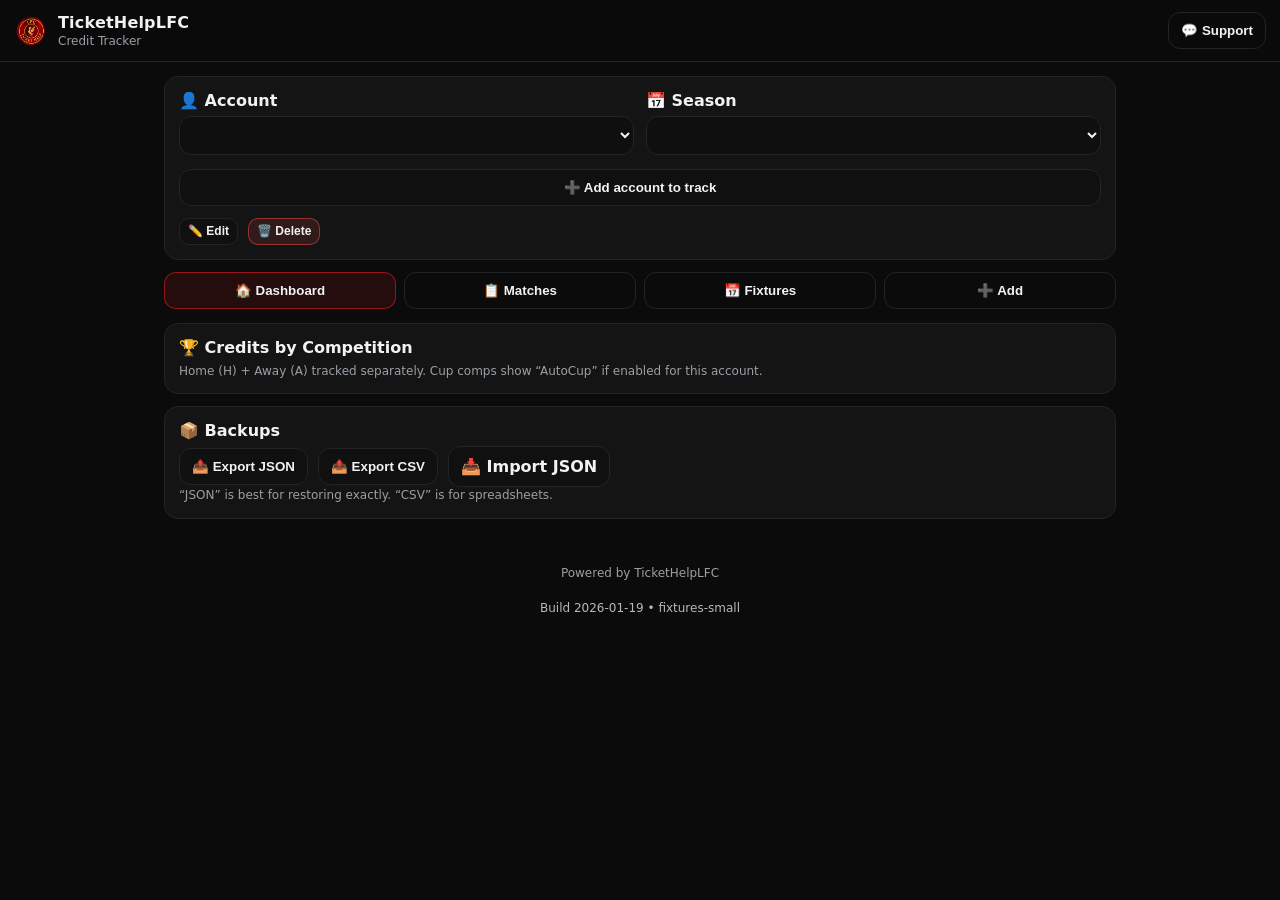
==== commit 232de63c: "Refactor fixture loading logic in index.html" ====
--- a/index.html
+++ b/index.html
@@ -722,82 +722,21 @@
   const el = document.getElementById("fixturesData");
   if (!el) return;
 
-  const slug = (s) => String(s || "")
-    .toLowerCase()
-    .replace(/&/g, "and")
-    .replace(/[^a-z0-9]+/g, "")
-    .trim();
-
-  const toAppFixture = (m, seasonLabel) => {
-    const isHome = m.venue === "H" || m.home === "Liverpool FC";
-    const venue = isHome ? "H" : "A";
-    const opponent = m.opponent || (isHome ? m.away : m.home) || "—";
-
-    // date + time from your ICS JSON (already YYYY-MM-DD + HH:MM)
-    const date = (m.date || "").slice(0, 10);
-    const time = (m.time && m.time !== "00:00") ? m.time : "00:00";
-
-    // normalise competition codes so filters work
-    const compRaw = (m.competition || "OTHER").toUpperCase();
-    const competition =
-      ["PL", "UCL", "FAC", "LC", "OTHER"].includes(compRaw) ? compRaw : "OTHER";
-
-    const id = `${date}-${slug(competition)}-${slug(opponent)}-${venue.toLowerCase()}-${time.replace(":", "")}`;
-
-    return {
-      id,
-      season: seasonLabel,
-      date,
-      time,
-      datetime_utc: m.datetime_utc || `${date}T${time}:00Z`,
-      competition,
-      opponent,
-      venue,
-      location: m.location || ""
-    };
-  };
-
   try {
-    let json = null;
-    const candidates = [
-      "./data/lfc-fixtures.json",
-      "./public/data/lfc-fixtures.json",
-      "/data/lfc-fixtures.json",
-      "/public/data/lfc-fixtures.json"
-    ];
-
-    let lastErr = null;
-
-    for (const url of candidates) {
-      try {
-        const r = await fetch(url, { cache: "no-store" });
-        if (!r.ok) continue;
-        json = await r.json();
-        console.log("✅ Loaded fixtures JSON from:", url);
-        break;
-      } catch (e) {
-        lastErr = e;
-      }
-    }
-
-    if (!json) throw (lastErr || new Error("Failed to load fixtures JSON from any candidate path"));
-
-    // season label from the JSON seasonWindow: 2025 -> "25/26"
-    const fromYear = (json.seasonWindow?.from || "").slice(0, 4);
-    const y = Number(fromYear);
-    const seasonLabel = (y && !Number.isNaN(y)) ? `${String(y).slice(2)}/${String(y + 1).slice(2)}` : "";
-
-    const mapped = (json.fixtures || []).map(m => toAppFixture(m, seasonLabel));
-    el.textContent = JSON.stringify(mapped);
-
-    console.log("✅ Injected fixtures into #fixturesData:", mapped.length);
+    // GitHub Pages / Netlify: "public" is web root, so use /data/...
+    const res = await fetch("./data/lfc-fixtures.json", { cache: "no-store" });
+    if (!res.ok) throw new Error(`Failed to load lfc-fixtures.json: ${res.status}`);
+
+    const json = await res.json();
+    const fixtures = Array.isArray(json.fixtures) ? json.fixtures : [];
+
+    el.textContent = JSON.stringify(fixtures);
+    console.log("✅ Injected fixtures into #fixturesData:", fixtures.length);
   } catch (err) {
     console.error("❌ Fixtures load failed, using empty []", err);
     el.textContent = "[]";
   }
 })();
-</script>
-
 
 <script>
 /* Inlined app script (single-file build) */
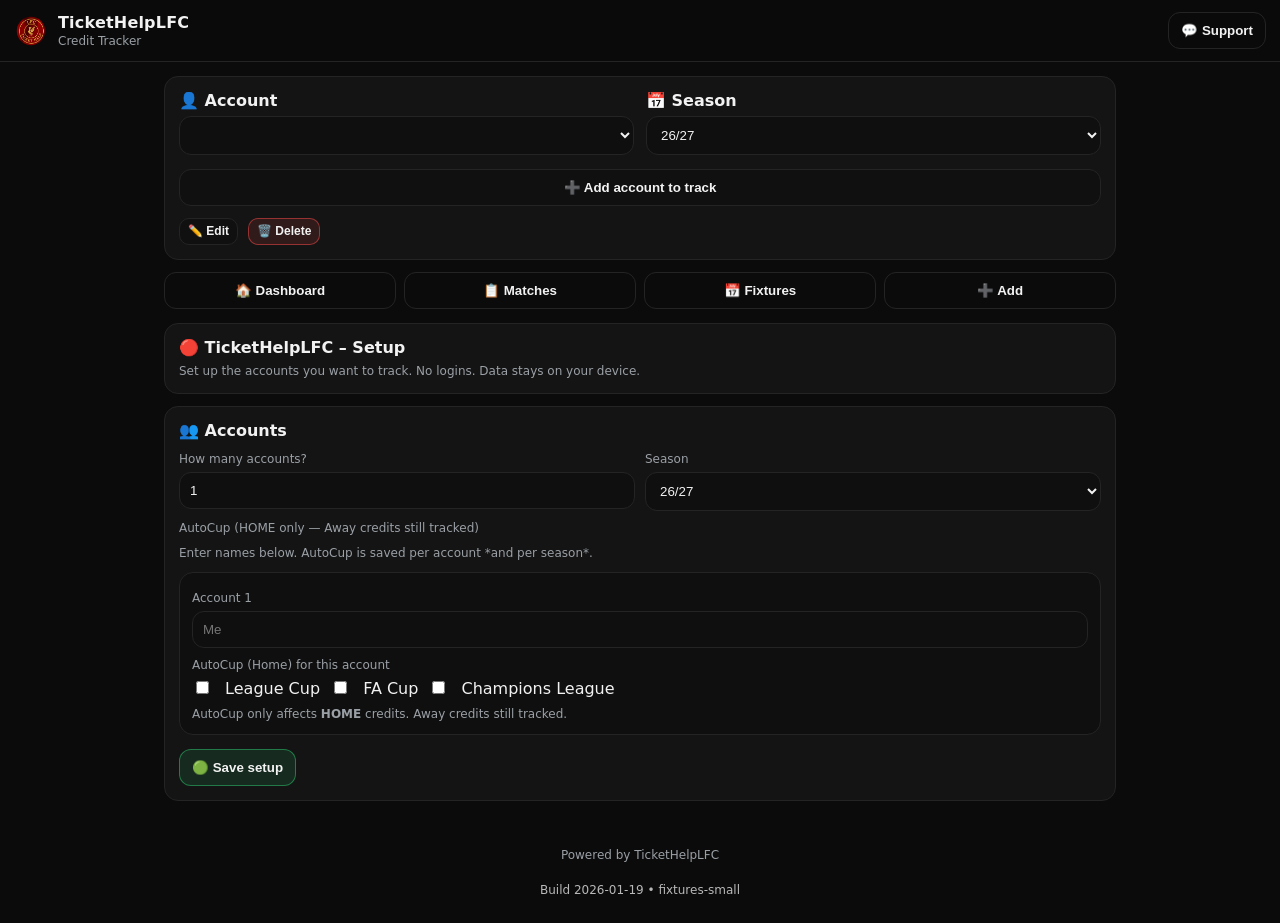
==== commit 5357e5cb: "Add files via upload" ====
--- a/index.html
+++ b/index.html
@@ -723,12 +723,22 @@
   if (!el) return;
 
   try {
-    // GitHub Pages / Netlify: "public" is web root, so use /data/...
-    const res = await fetch("./data/lfc-fixtures.json", { cache: "no-store" });
-    if (!res.ok) throw new Error(`Failed to load lfc-fixtures.json: ${res.status}`);
+    // Your repo serves fixtures at /public/data/lfc-fixtures.json (GitHub Pages project site)
+    const res = await fetch("./public/data/lfc-fixtures.json", { cache: "no-store" });
+    if (!res.ok) throw new Error(`Failed to load fixtures JSON: ${res.status}`);
 
     const json = await res.json();
+
+    // Expect shape: { fixtures: [...] } from scripts/fetch-lfc-ics.mjs
     const fixtures = Array.isArray(json.fixtures) ? json.fixtures : [];
+
+    // Normalise fields for the app (filters expect PL/UCL/FAC/LC/OTHER and H/A)
+    for (const f of fixtures) {
+      f.competition = String(f.competition || "OTHER").toUpperCase();
+      if (!["PL","UCL","FAC","LC","OTHER"].includes(f.competition)) f.competition = "OTHER";
+      f.venue = (String(f.venue || "H").toUpperCase() === "A") ? "A" : "H";
+      if (f.time) f.time = String(f.time).slice(0,5);
+    }
 
     el.textContent = JSON.stringify(fixtures);
     console.log("✅ Injected fixtures into #fixturesData:", fixtures.length);
@@ -737,6 +747,7 @@
     el.textContent = "[]";
   }
 })();
+</script>
 
 <script>
 /* Inlined app script (single-file build) */
@@ -2228,4 +2239,4 @@
 
   <footer class="buildFooter">Build 2026-01-19 • fixtures-small</footer>
 </body>
-</html>
+</html>
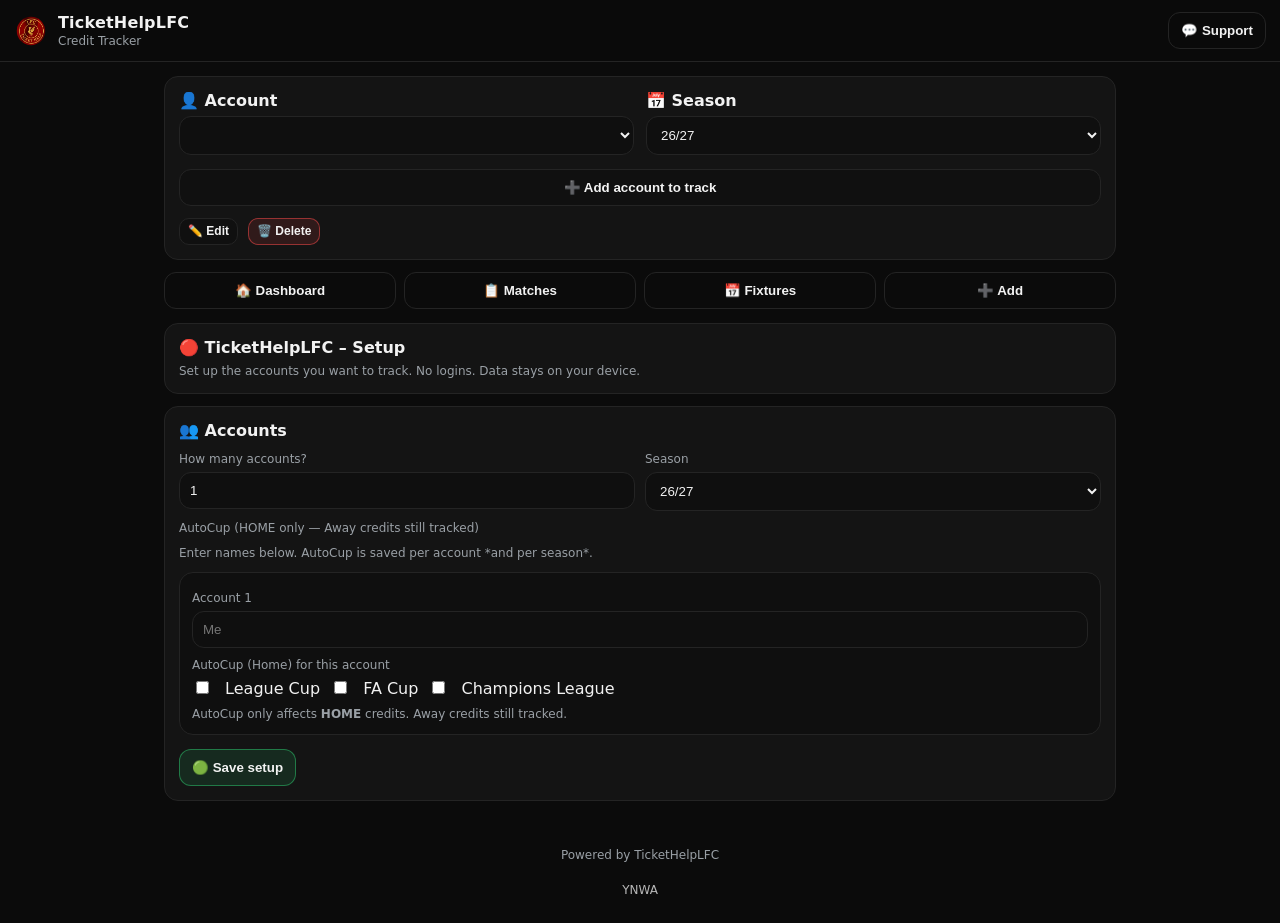
==== commit 66911560: "Update index.html" ====
--- a/index.html
+++ b/index.html
@@ -680,7 +680,9 @@
 
     <h3 style="margin:0 0 6px;">☕ Support the tools</h3>
     <div class="hint" style="margin-bottom:10px;">
-      If these tools help you, you can chip in to support hosting + ongoing updates.
+      Built to help the community and kept free for everyone.
+      Optional support helps with hosting + new features. 
+      Thank you ❤️
     </div>
     <button type="button" id="btnBmac" class="btn full">Open Buy Me a Coffee</button>
 
@@ -2237,6 +2239,6 @@
 </script>
 
 
-  <footer class="buildFooter">Build 2026-01-19 • fixtures-small</footer>
+  <footer class="buildFooter">YNWA</footer>
 </body>
-</html>+</html>
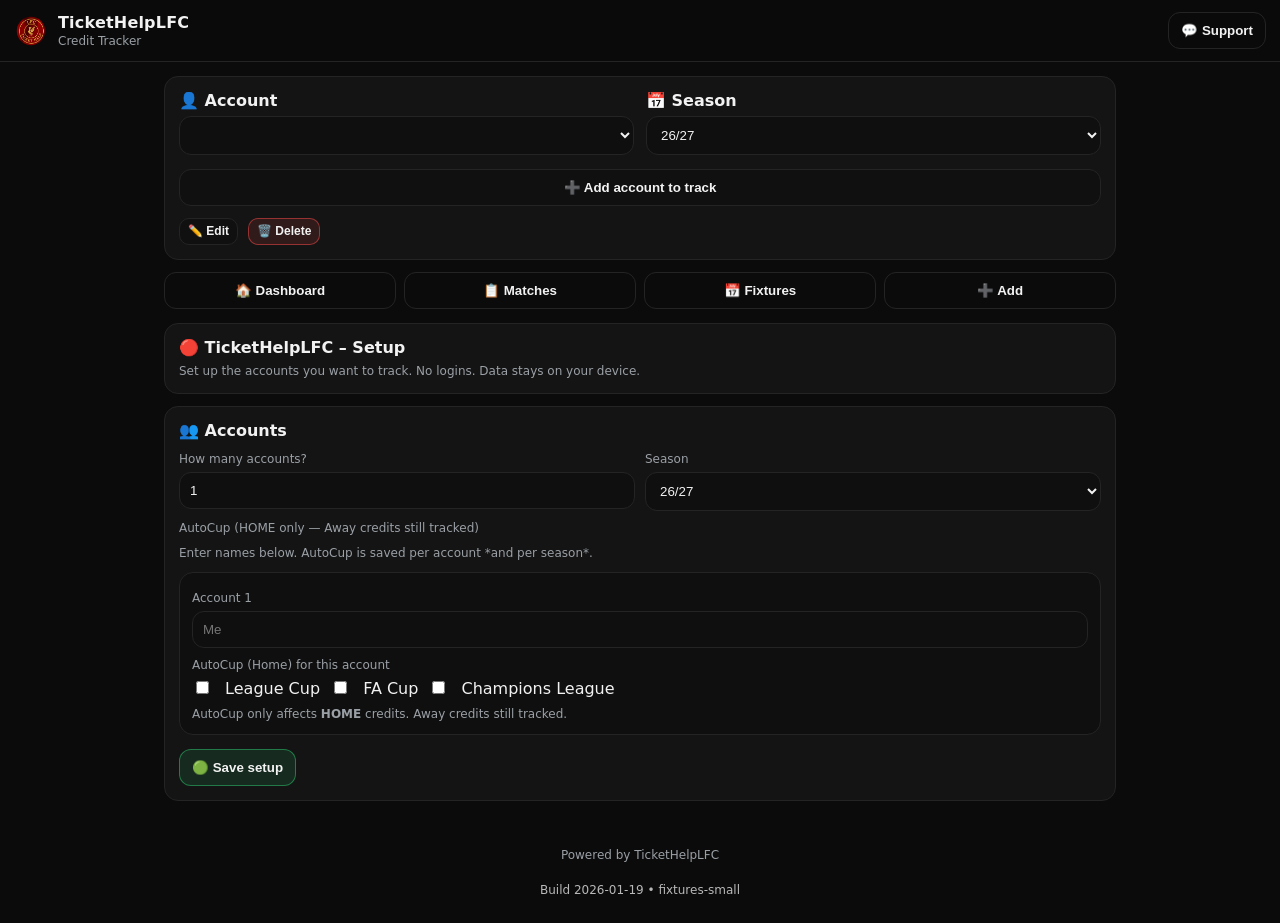
==== commit 0e4d2881: "Add files via upload" ====
--- a/index.html
+++ b/index.html
@@ -680,9 +680,7 @@
 
     <h3 style="margin:0 0 6px;">☕ Support the tools</h3>
     <div class="hint" style="margin-bottom:10px;">
-      Built to help the community and kept free for everyone.
-      Optional support helps with hosting + new features. 
-      Thank you ❤️
+      If these tools help you, you can chip in to support hosting + ongoing updates.
     </div>
     <button type="button" id="btnBmac" class="btn full">Open Buy Me a Coffee</button>
 
@@ -724,29 +722,62 @@
   const el = document.getElementById("fixturesData");
   if (!el) return;
 
-  try {
-    // Your repo serves fixtures at /public/data/lfc-fixtures.json (GitHub Pages project site)
-    const res = await fetch("./public/data/lfc-fixtures.json", { cache: "no-store" });
-    if (!res.ok) throw new Error(`Failed to load fixtures JSON: ${res.status}`);
-
-    const json = await res.json();
-
-    // Expect shape: { fixtures: [...] } from scripts/fetch-lfc-ics.mjs
-    const fixtures = Array.isArray(json.fixtures) ? json.fixtures : [];
-
-    // Normalise fields for the app (filters expect PL/UCL/FAC/LC/OTHER and H/A)
-    for (const f of fixtures) {
-      f.competition = String(f.competition || "OTHER").toUpperCase();
-      if (!["PL","UCL","FAC","LC","OTHER"].includes(f.competition)) f.competition = "OTHER";
-      f.venue = (String(f.venue || "H").toUpperCase() === "A") ? "A" : "H";
-      if (f.time) f.time = String(f.time).slice(0,5);
-    }
-
-    el.textContent = JSON.stringify(fixtures);
-    console.log("✅ Injected fixtures into #fixturesData:", fixtures.length);
-  } catch (err) {
-    console.error("❌ Fixtures load failed, using empty []", err);
-    el.textContent = "[]";
+  async function fetchSeasonFixtures(seasonId) {
+    const url = `./data/lfc-fixtures-${seasonId}.json`; // GitHub Pages: /data/...
+    const res = await fetch(url, { cache: "no-store" });
+    if (!res.ok) throw new Error(`Failed to load ${url}: ${res.status}`);
+    return res.json();
+  }
+
+  function toAppFixture(f, seasonLabel) {
+    const comp = (["PL","UCL","FAC","LC","OTHER"].includes(f.competition)) ? f.competition : "OTHER";
+    return {
+      id: f.id,
+      season: seasonLabel || "",
+      date: f.date,
+      time: f.time,
+      datetime_utc: f.datetime_utc,
+      competition: comp,
+      opponent: f.opponent,
+      venue: f.venue,
+      location: f.location || ""
+    };
+  }
+
+  async function injectForSeason(seasonId) {
+    const json = await fetchSeasonFixtures(seasonId);
+    const seasonLabel = json.seasonLabel || "";
+    const mapped = (json.fixtures || []).map(f => toAppFixture(f, seasonLabel));
+    el.textContent = JSON.stringify(mapped);
+
+    try {
+      // nudge the app to re-render fixtures if already initialised
+      window.fixturesCache = null;
+      if (typeof window.renderFixtures === "function") window.renderFixtures();
+    } catch (e) {}
+  }
+
+  function bindSeasonReload() {
+    const seasonSel = document.getElementById("seasonSelect");
+    if (!seasonSel) return;
+
+    injectForSeason(seasonSel.value).catch(err => {
+      console.error("❌ Season fixtures load failed", err);
+      el.textContent = "[]";
+    });
+
+    seasonSel.addEventListener("change", () => {
+      injectForSeason(seasonSel.value).catch(err => {
+        console.error("❌ Season fixtures load failed", err);
+        el.textContent = "[]";
+      });
+    });
+  }
+
+  if (document.readyState === "loading") {
+    document.addEventListener("DOMContentLoaded", bindSeasonReload);
+  } else {
+    bindSeasonReload();
   }
 })();
 </script>
@@ -2239,6 +2270,6 @@
 </script>
 
 
-  <footer class="buildFooter">YNWA</footer>
+  <footer class="buildFooter">Build 2026-01-19 • fixtures-small</footer>
 </body>
-</html>
+</html>
--- a/styles.css
+++ b/styles.css
@@ -0,0 +1 @@
+/* Intentionally blank – styles are mostly inlined in index.html */
